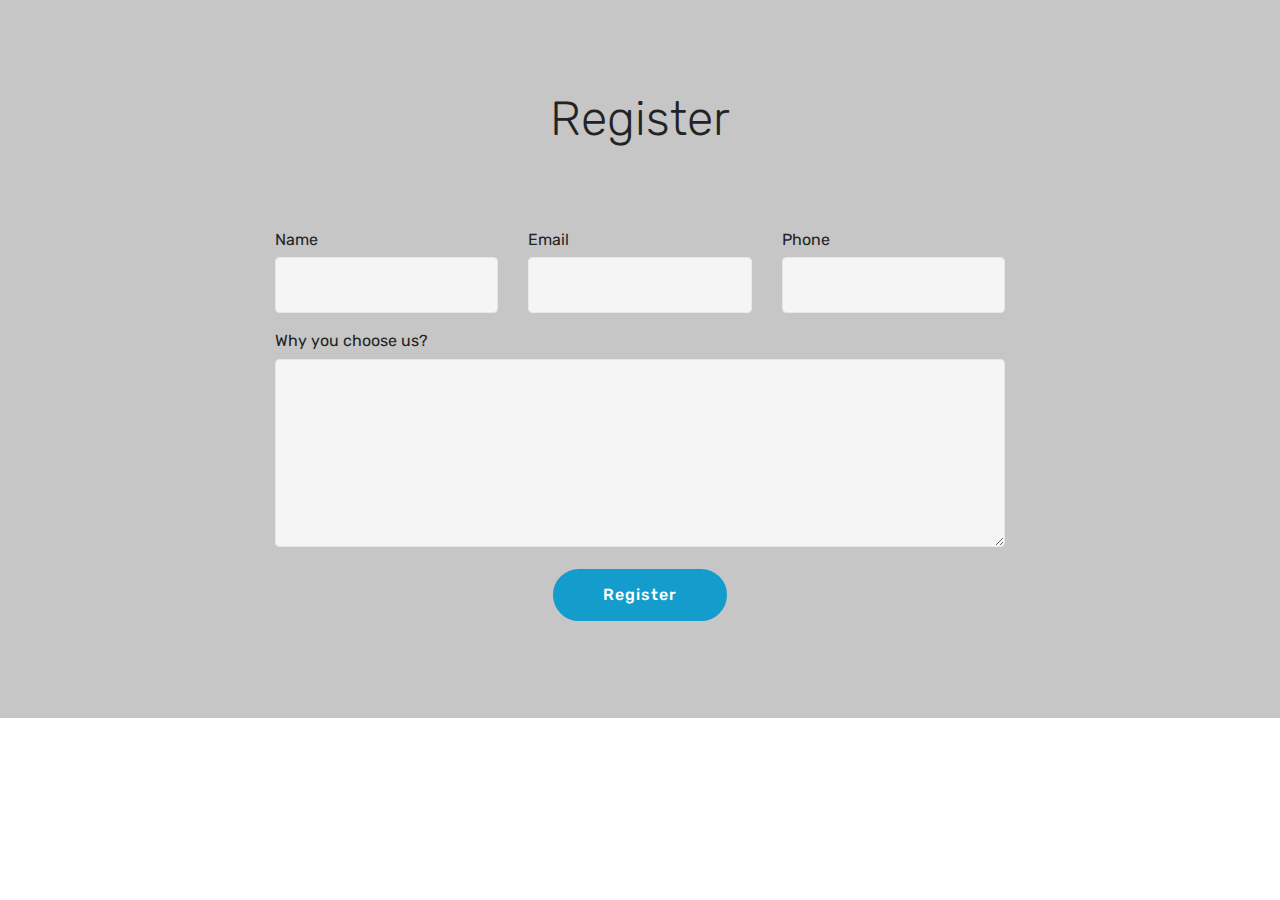
==== page1.html @ 343047e2 "create github pages" ====
<!DOCTYPE html>
<html  >
<head>
  <!-- Site made with Mobirise Website Builder v4.11.6, https://mobirise.com -->
  <meta charset="UTF-8">
  <meta http-equiv="X-UA-Compatible" content="IE=edge">
  <meta name="generator" content="Mobirise v4.11.6, mobirise.com">
  <meta name="viewport" content="width=device-width, initial-scale=1, minimum-scale=1">
  <link rel="shortcut icon" href="assets/images/logo4.png" type="image/x-icon">
  <meta name="description" content="Web Page Creator Description">
  
  <title>Register</title>
  <link rel="stylesheet" href="assets/bootstrap/css/bootstrap.min.css">
  <link rel="stylesheet" href="assets/bootstrap/css/bootstrap-grid.min.css">
  <link rel="stylesheet" href="assets/bootstrap/css/bootstrap-reboot.min.css">
  <link rel="stylesheet" href="assets/tether/tether.min.css">
  <link rel="stylesheet" href="assets/theme/css/style.css">
  <link rel="preload" as="style" href="assets/mobirise/css/mbr-additional.css"><link rel="stylesheet" href="assets/mobirise/css/mbr-additional.css" type="text/css">
  
  
  
</head>
<body>
  <section class="mbr-section form1 cid-rNgpnv6PbO" data-bg-video="https://www.youtube.com/watch?v=Xjs6fnpPWy4" id="form1-8">

    

    <div class="mbr-overlay" style="opacity: 0.9; background-color: rgb(193, 193, 193);">
    </div>
    <div class="container">
        <div class="row justify-content-center">
            <div class="title col-12 col-lg-8">
                <h2 class="mbr-section-title align-center pb-3 mbr-fonts-style display-2">
                    Register</h2>
                <h3 class="mbr-section-subtitle align-center mbr-light pb-3 mbr-fonts-style display-5"></h3>
            </div>
        </div>
    </div>
    <div class="container">
        <div class="row justify-content-center">
            <div class="media-container-column col-lg-8" data-form-type="formoid">
                <!---Formbuilder Form--->
                <form action="https://mobirise.com/" method="POST" class="mbr-form form-with-styler" data-form-title="Mobirise Form"><input type="hidden" name="email" data-form-email="true" value="hB1BNLmMhcJP7CesTWMwfngVbLCgY3oMG1Y60a5XroYvdh6nTPcYZSPxCMXsmNj1gvulukZBfSfb/xo+A41nuF34p+X/sZOYpYKjb6pI/sp1vhNa/QnPUe2onVfWJOkS">
                    <div class="row">
                        <div hidden="hidden" data-form-alert="" class="alert alert-success col-12">Thanks for filling out the form!</div>
                        <div hidden="hidden" data-form-alert-danger="" class="alert alert-danger col-12">
                        </div>
                    </div>
                    <div class="dragArea row">
                        <div class="col-md-4  form-group" data-for="name">
                            <label for="name-form1-8" class="form-control-label mbr-fonts-style display-7">Name</label>
                            <input type="text" name="name" data-form-field="Name" required="required" class="form-control display-7" id="name-form1-8">
                        </div>
                        <div class="col-md-4  form-group" data-for="email">
                            <label for="email-form1-8" class="form-control-label mbr-fonts-style display-7">Email</label>
                            <input type="email" name="email" data-form-field="Email" required="required" class="form-control display-7" id="email-form1-8">
                        </div>
                        <div data-for="phone" class="col-md-4  form-group">
                            <label for="phone-form1-8" class="form-control-label mbr-fonts-style display-7">Phone</label>
                            <input type="tel" name="phone" data-form-field="Phone" class="form-control display-7" id="phone-form1-8">
                        </div>
                        <div data-for="message" class="col-md-12 form-group">
                            <label for="message-form1-8" class="form-control-label mbr-fonts-style display-7">Why you choose us?</label>
                            <textarea name="message" data-form-field="Message" class="form-control display-7" id="message-form1-8"></textarea>
                        </div>
                        <div class="col-md-12 input-group-btn align-center"><button type="submit" class="btn btn-primary btn-form display-4">Register</button></div>
                    </div>
                </form><!---Formbuilder Form--->
            </div>
        </div>
    </div>
</section>


  <section class="engine"><a href="https://mobirise.info/l">free web templates</a></section><script src="assets/web/assets/jquery/jquery.min.js"></script>
  <script src="assets/popper/popper.min.js"></script>
  <script src="assets/bootstrap/js/bootstrap.min.js"></script>
  <script src="assets/tether/tether.min.js"></script>
  <script src="assets/smoothscroll/smooth-scroll.js"></script>
  <script src="assets/ytplayer/jquery.mb.ytplayer.min.js"></script>
  <script src="assets/vimeoplayer/jquery.mb.vimeo_player.js"></script>
  <script src="assets/theme/js/script.js"></script>
  <script src="assets/formoid/formoid.min.js"></script>
  
  
</body>
</html>
---- assets/theme/css/style.css ----
/*!
 * Mobirise v4 theme (https://mobirise.com/)
 * Copyright 2017 Mobirise
 */
section {
  background-color: #eeeeee; }

body {
  font-style: normal;
  line-height: 1.5; }

section,
.container,
.container-fluid {
  position: relative;
  word-wrap: break-word; }

a.mbr-iconfont:hover {
  text-decoration: none; }

.article .lead p,
.article .lead ul,
.article .lead ol,
.article .lead pre,
.article .lead blockquote {
  margin-bottom: 0; }

ul,
ol,
pre,
blockquote {
  margin-bottom: 2.3125rem; }

pre {
  background: #f4f4f4;
  padding: 10px 24px;
  white-space: pre-wrap; }

.inactive {
  -webkit-user-select: none;
  -moz-user-select: none;
  -ms-user-select: none;
  user-select: none;
  pointer-events: none;
  -webkit-user-drag: none;
  user-drag: none; }

.mbr-section__comments .row {
  justify-content: center;
  -webkit-justify-content: center; }

a {
  font-style: normal;
  font-weight: 400;
  cursor: pointer; }
  a, a:hover {
    text-decoration: none; }

figure {
  margin-bottom: 0; }

body {
  color: #232323; }

h1,
h2,
h3,
h4,
h5,
h6,
.h1,
.h2,
.h3,
.h4,
.h5,
.h6,
.display-1,
.display-2,
.display-3,
.display-4 {
  line-height: 1;
  word-break: break-word;
  word-wrap: break-word; }

.mbr-section-title {
  font-style: normal;
  line-height: 1.2; }

.mbr-section-subtitle {
  line-height: 1.3; }

.mbr-text {
  font-style: normal;
  line-height: 1.6; }

b,
strong {
  font-weight: bold; }

blockquote {
  padding: 10px 0 10px 20px;
  position: relative;
  border-left: 2px solid;
  border-color: #ff3366; }

input:-webkit-autofill, input:-webkit-autofill:hover, input:-webkit-autofill:focus, input:-webkit-autofill:active {
  transition-delay: 9999s;
  transition-property: background-color, color; }

textarea[type='hidden'] {
  display: none; }

body {
  position: relative; }

section {
  background-position: 50% 50%;
  background-repeat: no-repeat;
  background-size: cover; }
  section .mbr-background-video,
  section .mbr-background-video-preview {
    position: absolute;
    bottom: 0;
    left: 0;
    right: 0;
    top: 0; }

.hidden {
  visibility: hidden; }

.mbr-z-index20 {
  z-index: 20; }

/*! Base colors */
.mbr-white {
  color: #ffffff; }

.mbr-black {
  color: #000000; }

.mbr-bg-white {
  background-color: #ffffff; }

.mbr-bg-black {
  background-color: #000000; }

/*! Text-aligns */
.align-left {
  text-align: left; }

.align-center {
  text-align: center; }

.align-right {
  text-align: right; }

@media (max-width: 767px) {
  .align-left,
  .align-center,
  .align-right,
  .mbr-section-btn,
  .mbr-section-title {
    text-align: center; } }
/*! Font-weight  */
.mbr-light {
  font-weight: 300; }

.mbr-regular {
  font-weight: 400; }

.mbr-semibold {
  font-weight: 500; }

.mbr-bold {
  font-weight: 700; }

/*! Media  */
.media-size-item {
  -webkit-flex: 1 1 auto;
  -moz-flex: 1 1 auto;
  -ms-flex: 1 1 auto;
  -o-flex: 1 1 auto;
  flex: 1 1 auto; }

.media-content {
  -webkit-flex-basis: 100%;
  flex-basis: 100%; }

.media-container-row {
  display: -ms-flexbox;
  display: -webkit-flex;
  display: flex;
  -webkit-flex-direction: row;
  -ms-flex-direction: row;
  flex-direction: row;
  -webkit-flex-wrap: wrap;
  -ms-flex-wrap: wrap;
  flex-wrap: wrap;
  -webkit-justify-content: center;
  -ms-flex-pack: center;
  justify-content: center;
  -webkit-align-content: center;
  -ms-flex-line-pack: center;
  align-content: center;
  -webkit-align-items: start;
  -ms-flex-align: start;
  align-items: start; }
  .media-container-row .media-size-item {
    width: 400px; }

.media-container-column {
  display: -ms-flexbox;
  display: -webkit-flex;
  display: flex;
  -webkit-flex-direction: column;
  -ms-flex-direction: column;
  flex-direction: column;
  -webkit-flex-wrap: wrap;
  -ms-flex-wrap: wrap;
  flex-wrap: wrap;
  -webkit-justify-content: center;
  -ms-flex-pack: center;
  justify-content: center;
  -webkit-align-content: center;
  -ms-flex-line-pack: center;
  align-content: center;
  -webkit-align-items: stretch;
  -ms-flex-align: stretch;
  align-items: stretch; }
  .media-container-column > * {
    width: 100%; }

@media (min-width: 992px) {
  .media-container-row {
    -webkit-flex-wrap: nowrap;
    -ms-flex-wrap: nowrap;
    flex-wrap: nowrap; } }
figure {
  overflow: hidden; }

figure[mbr-media-size] {
  transition: width 0.1s; }

.mbr-figure img,
.mbr-figure iframe {
  display: block;
  width: 100%; }

.card {
  background-color: transparent;
  border: none; }

.card-box {
  width: 100%; }

.card-img {
  text-align: center;
  flex-shrink: 0;
  -webkit-flex-shrink: 0; }

.media {
  max-width: 100%;
  margin: 0 auto; }

.mbr-figure {
  -ms-flex-item-align: center;
  -ms-grid-row-align: center;
  -webkit-align-self: center;
  align-self: center; }

.media-container > div {
  max-width: 100%; }

.mbr-figure img,
.card-img img {
  width: 100%; }

@media (max-width: 991px) {
  .media-size-item {
    width: auto !important; }

  .media {
    width: auto; }

  .mbr-figure {
    width: 100% !important; } }
/*! Buttons */
.btn {
  font-weight: 500;
  border-width: 2px;
  font-style: normal;
  letter-spacing: 1px;
  margin: .4rem .8rem;
  white-space: normal;
  -webkit-transition: all .3s ease-in-out;
  -moz-transition: all .3s ease-in-out;
  transition: all .3s ease-in-out;
  display: inline-flex;
  align-items: center;
  justify-content: center;
  word-break: break-word;
  -webkit-align-items: center;
  -webkit-justify-content: center;
  display: -webkit-inline-flex; }

.btn-sm {
  font-weight: 500;
  letter-spacing: 1px;
  -webkit-transition: all .3s ease-in-out;
  -moz-transition: all .3s ease-in-out;
  transition: all .3s ease-in-out; }

.btn-md {
  font-weight: 500;
  letter-spacing: 1px;
  margin: .4rem .8rem !important;
  -webkit-transition: all .3s ease-in-out;
  -moz-transition: all .3s ease-in-out;
  transition: all .3s ease-in-out; }

.btn-lg {
  font-weight: 500;
  letter-spacing: 1px;
  margin: .4rem .8rem !important;
  -webkit-transition: all .3s ease-in-out;
  -moz-transition: all .3s ease-in-out;
  transition: all .3s ease-in-out; }

.mbr-section-btn {
  margin-left: -0.25rem;
  margin-right: -0.25rem;
  font-size: 0; }

nav .mbr-section-btn {
  margin-left: 0rem;
  margin-right: 0rem; }

.btn-form {
  border-radius: 0; }
  .btn-form:hover {
    cursor: pointer; }

/*! Btn icon margin */
.btn .mbr-iconfont,
.btn.btn-sm .mbr-iconfont {
  cursor: pointer;
  margin-right: 0.5rem; }

.btn.btn-md .mbr-iconfont,
.btn.btn-md .mbr-iconfont {
  margin-right: 0.8rem; }

.mbr-regular {
  font-weight: 400; }

.mbr-semibold {
  font-weight: 500; }

.mbr-bold {
  font-weight: 700; }

[type='submit'] {
  -webkit-appearance: none; }

/*! Full-screen */
.mbr-fullscreen .mbr-overlay {
  min-height: 100vh; }

.mbr-fullscreen {
  display: flex;
  display: -webkit-flex;
  display: -moz-flex;
  display: -ms-flex;
  display: -o-flex;
  align-items: center;
  -webkit-align-items: center;
  min-height: 100vh;
  padding-top: 3rem;
  padding-bottom: 3rem; }

/*! Map */
.map {
  height: 25rem;
  position: relative; }
  .map iframe {
    width: 100%;
    height: 100%; }

.mbr-overlay {
  background-color: #000;
  bottom: 0;
  left: 0;
  opacity: .5;
  position: absolute;
  right: 0;
  top: 0;
  z-index: 0;
  pointer-events: none; }

/* Form */
blockquote {
  font-style: italic;
  padding: 10px 0 10px 20px;
  font-size: 1.09rem;
  position: relative;
  border-width: 3px; }

.form-control {
  background-color: #f5f5f5;
  box-shadow: none;
  color: #565656;
  line-height: 1.43;
  min-height: 3.5em;
  padding: 1.07em .5em; }
  .form-control, .form-control:focus {
    border: 1px solid #e8e8e8; }
  .form-active .form-control:invalid {
    border-color: red; }

.form-control-label {
  position: relative;
  cursor: pointer;
  margin-bottom: .357em;
  padding: 0; }

.alert {
  color: #ffffff;
  border-radius: 0;
  border: 0;
  font-size: .875rem;
  line-height: 1.5;
  margin-bottom: 1.875rem;
  padding: 1.25rem;
  position: relative; }
  .alert.alert-form::after {
    background-color: inherit;
    bottom: -7px;
    content: "";
    display: block;
    height: 14px;
    left: 50%;
    margin-left: -7px;
    position: absolute;
    transform: rotate(45deg);
    width: 14px;
    -webkit-transform: rotate(45deg); }

.form-asterisk {
  font-family: initial;
  position: absolute;
  top: -2px;
  font-weight: normal; }

/*! Scroll to top arrow */
#scrollToTop a i:before {
  content: '';
  position: absolute;
  height: 40%;
  top: 25%;
  background: #fff;
  width: 2px;
  left: calc(50% - 1px); }
#scrollToTop a i:after {
  content: '';
  position: absolute;
  display: block;
  border-top: 2px solid #fff;
  border-right: 2px solid #fff;
  width: 40%;
  height: 40%;
  left: 30%;
  bottom: 30%;
  transform: rotate(135deg);
  -webkit-transform: rotate(135deg); }

.mbr-arrow-up {
  bottom: 25px;
  right: 90px;
  position: fixed;
  text-align: right;
  z-index: 5000;
  color: #ffffff;
  font-size: 32px;
  transform: rotate(180deg);
  -webkit-transform: rotate(180deg); }

.mbr-arrow-up a {
  background: rgba(0, 0, 0, 0.2);
  border-radius: 3px;
  color: #fff;
  display: inline-block;
  height: 60px;
  width: 60px;
  outline-style: none !important;
  position: relative;
  text-decoration: none;
  transition: all 0.3s ease-in-out;
  cursor: pointer;
  text-align: center; }
  .mbr-arrow-up a:hover {
    background-color: rgba(0, 0, 0, 0.4); }
  .mbr-arrow-up a i {
    line-height: 60px; }

.mbr-arrow-up-icon {
  display: block;
  color: #fff; }

.mbr-arrow-up-icon::before {
  content: '\203a';
  display: inline-block;
  font-family: serif;
  font-size: 32px;
  line-height: 1;
  font-style: normal;
  position: relative;
  top: 6px;
  left: -4px;
  -webkit-transform: rotate(-90deg);
  transform: rotate(-90deg); }

/*! Arrow Down */
.mbr-arrow {
  position: absolute;
  bottom: 45px;
  left: 50%;
  width: 60px;
  height: 60px;
  cursor: pointer;
  background-color: rgba(80, 80, 80, 0.5);
  border-radius: 50%;
  -webkit-transform: translateX(-50%);
  transform: translateX(-50%); }
  .mbr-arrow > a {
    display: inline-block;
    text-decoration: none;
    outline-style: none;
    -webkit-animation: arrowdown 1.7s ease-in-out infinite;
    animation: arrowdown 1.7s ease-in-out infinite; }
    .mbr-arrow > a > i {
      position: absolute;
      top: -2px;
      left: 15px;
      font-size: 2rem; }

@keyframes arrowdown {
  0% {
    transform: translateY(0px);
    -webkit-transform: translateY(0px); }
  50% {
    transform: translateY(-5px);
    -webkit-transform: translateY(-5px); }
  100% {
    transform: translateY(0px);
    -webkit-transform: translateY(0px); } }
@-webkit-keyframes arrowdown {
  0% {
    transform: translateY(0px);
    -webkit-transform: translateY(0px); }
  50% {
    transform: translateY(-5px);
    -webkit-transform: translateY(-5px); }
  100% {
    transform: translateY(0px);
    -webkit-transform: translateY(0px); } }
@media (max-width: 500px) {
  .mbr-arrow-up {
    left: 50%;
    right: auto;
    transform: translateX(-50%) rotate(180deg);
    -webkit-transform: translateX(-50%) rotate(180deg); } }
/*Gradients animation*/
@keyframes gradient-animation {
  from {
    background-position: 0% 100%;
    animation-timing-function: ease-in-out; }
  to {
    background-position: 100% 0%;
    animation-timing-function: ease-in-out; } }
@-webkit-keyframes gradient-animation {
  from {
    background-position: 0% 100%;
    animation-timing-function: ease-in-out; }
  to {
    background-position: 100% 0%;
    animation-timing-function: ease-in-out; } }
.bg-gradient {
  background-size: 200% 200%;
  animation: gradient-animation 5s infinite alternate;
  -webkit-animation: gradient-animation 5s infinite alternate; }

.menu .navbar-brand {
  display: -webkit-flex; }
  .menu .navbar-brand span {
    display: flex;
    display: -webkit-flex; }
  .menu .navbar-brand .navbar-caption-wrap {
    display: -webkit-flex; }
  .menu .navbar-brand .navbar-logo img {
    display: -webkit-flex; }
@media (min-width: 768px) and (max-width: 1023px) {
  .menu .navbar-toggleable-sm .navbar-nav {
    display: -webkit-box;
    display: -webkit-flex;
    display: -ms-flexbox; } }
@media (max-width: 1023px) {
  .menu .navbar-collapse {
    max-height: 93.5vh; }
    .menu .navbar-collapse.show {
      overflow: auto; } }
@media (min-width: 1024px) {
  .menu .navbar-nav.nav-dropdown {
    display: -webkit-flex; }
  .menu .navbar-toggleable-sm .navbar-collapse {
    display: -webkit-flex !important; }
  .menu .collapsed .navbar-collapse {
    max-height: 93.5vh; }
    .menu .collapsed .navbar-collapse.show {
      overflow: auto; } }
@media (max-width: 767px) {
  .menu .navbar-collapse {
    max-height: 80vh; } }

/* Others*/
.note-check a[data-value=Rubik] {
  font-style: normal; }

.mbr-arrow a {
  color: #ffffff; }

@media (max-width: 767px) {
  .mbr-arrow {
    display: none; } }
.navbar {
  display: -webkit-flex;
  -webkit-flex-wrap: wrap;
  -webkit-align-items: center;
  -webkit-justify-content: space-between; }

.navbar-collapse {
  -webkit-flex-basis: 100%;
  -webkit-flex-grow: 1;
  -webkit-align-items: center; }

.nav-dropdown .link {
  padding: 0.667em 1.667em !important;
  margin: 0 !important; }

.nav {
  display: -webkit-flex;
  -webkit-flex-wrap: wrap; }

.row {
  display: -webkit-flex;
  -webkit-flex-wrap: wrap; }

.justify-content-center {
  -webkit-justify-content: center; }

.form-inline {
  display: -webkit-flex;
  -webkit-flex-flow: row wrap;
  -webkit-align-items: center; }

.card-wrapper {
  -webkit-flex: 1; }

.carousel-control {
  z-index: 10;
  display: -webkit-flex;
  -webkit-align-items: center;
  -webkit-justify-content: center; }

.carousel-controls {
  display: -webkit-flex; }

.media {
  display: -webkit-flex; }

.form-group:focus {
  outline: none; }

.jq-selectbox__select {
  padding: 1.07em 0.5em;
  position: absolute;
  top: 0;
  left: 0;
  width: 100%; }

.jq-selectbox__dropdown {
  position: absolute;
  top: 100% !important;
  left: 0 !important;
  width: 100% !important; }

.jq-selectbox__trigger-arrow {
  transform: translateY(-50%); }

.jq-selectbox li {
  padding: 1.07em 0.5em; }

input[type='range'] {
  padding-left: 0 !important;
  padding-right: 0 !important; }

.modal-dialog,
.modal-content {
  height: 100%; }

.modal-dialog .carousel-inner {
  height: calc(100vh - 1.75rem); }
  @media (max-width: 575px) {
    .modal-dialog .carousel-inner {
      height: calc(100vh - 1rem); } }

.carousel-item {
  text-align: center; }

.carousel-item img {
  margin: auto; }

.navbar-toggler {
  -webkit-align-self: flex-start;
  -ms-flex-item-align: start;
  align-self: flex-start;
  padding: 0.25rem 0.75rem;
  font-size: 1.25rem;
  line-height: 1;
  background: transparent;
  border: 1px solid transparent;
  -webkit-border-radius: 0.25rem;
  border-radius: 0.25rem; }

.navbar-toggler:focus,
.navbar-toggler:hover {
  text-decoration: none; }

.navbar-toggler-icon {
  display: inline-block;
  width: 1.5em;
  height: 1.5em;
  vertical-align: middle;
  content: '';
  background: no-repeat center center;
  -webkit-background-size: 100% 100%;
  -o-background-size: 100% 100%;
  background-size: 100% 100%; }

.navbar-toggler-left {
  position: absolute;
  left: 1rem; }

.navbar-toggler-right {
  position: absolute;
  right: 1rem; }

@media (max-width: 575px) {
  .navbar-toggleable .navbar-nav .dropdown-menu {
    position: static;
    float: none; }

  .navbar-toggleable > .container {
    padding-right: 0;
    padding-left: 0; } }
@media (min-width: 576px) {
  .navbar-toggleable {
    -webkit-box-orient: horizontal;
    -webkit-box-direction: normal;
    -webkit-flex-direction: row;
    -ms-flex-direction: row;
    flex-direction: row;
    -webkit-flex-wrap: nowrap;
    -ms-flex-wrap: nowrap;
    flex-wrap: nowrap;
    -webkit-box-align: center;
    -webkit-align-items: center;
    -ms-flex-align: center;
    align-items: center; }

  .navbar-toggleable .navbar-nav {
    -webkit-box-orient: horizontal;
    -webkit-box-direction: normal;
    -webkit-flex-direction: row;
    -ms-flex-direction: row;
    flex-direction: row; }

  .navbar-toggleable .navbar-nav .nav-link {
    padding-right: 0.5rem;
    padding-left: 0.5rem; }

  .navbar-toggleable > .container {
    display: -webkit-box;
    display: -webkit-flex;
    display: -ms-flexbox;
    display: flex;
    -webkit-flex-wrap: nowrap;
    -ms-flex-wrap: nowrap;
    flex-wrap: nowrap;
    -webkit-box-align: center;
    -webkit-align-items: center;
    -ms-flex-align: center;
    align-items: center; }

  .navbar-toggleable .navbar-collapse {
    display: -webkit-box !important;
    display: -webkit-flex !important;
    display: -ms-flexbox !important;
    display: flex !important;
    width: 100%; }

  .navbar-toggleable .navbar-toggler {
    display: none; } }
@media (max-width: 767px) {
  .navbar-toggleable-sm .navbar-nav .dropdown-menu {
    position: static;
    float: none; }

  .navbar-toggleable-sm > .container {
    padding-right: 0;
    padding-left: 0; } }
@media (min-width: 768px) {
  .navbar-toggleable-sm {
    -webkit-box-orient: horizontal;
    -webkit-box-direction: normal;
    -webkit-flex-direction: row;
    -ms-flex-direction: row;
    flex-direction: row;
    -webkit-flex-wrap: nowrap;
    -ms-flex-wrap: nowrap;
    flex-wrap: nowrap;
    -webkit-box-align: center;
    -webkit-align-items: center;
    -ms-flex-align: center;
    align-items: center; }

  .navbar-toggleable-sm .navbar-nav {
    -webkit-box-orient: horizontal;
    -webkit-box-direction: normal;
    -webkit-flex-direction: row;
    -ms-flex-direction: row;
    flex-direction: row; }

  .navbar-toggleable-sm .navbar-nav .nav-link {
    padding-right: 0.5rem;
    padding-left: 0.5rem; }

  .navbar-toggleable-sm > .container {
    display: -webkit-box;
    display: -webkit-flex;
    display: -ms-flexbox;
    display: flex;
    -webkit-flex-wrap: nowrap;
    -ms-flex-wrap: nowrap;
    flex-wrap: nowrap;
    -webkit-box-align: center;
    -webkit-align-items: center;
    -ms-flex-align: center;
    align-items: center; }

  .navbar-toggleable-sm .navbar-collapse {
    display: none;
    width: 100%; }

  .navbar-toggleable-sm .navbar-toggler {
    display: none; } }
@media (max-width: 1023px) {
  .navbar-toggleable-md .navbar-nav .dropdown-menu {
    position: static;
    float: none; }

  .navbar-toggleable-md > .container {
    padding-right: 0;
    padding-left: 0; } }
@media (min-width: 1024px) {
  .navbar-toggleable-md {
    -webkit-box-orient: horizontal;
    -webkit-box-direction: normal;
    -webkit-flex-direction: row;
    -ms-flex-direction: row;
    flex-direction: row;
    -webkit-flex-wrap: nowrap;
    -ms-flex-wrap: nowrap;
    flex-wrap: nowrap;
    -webkit-box-align: center;
    -webkit-align-items: center;
    -ms-flex-align: center;
    align-items: center; }

  .navbar-toggleable-md .navbar-nav {
    -webkit-box-orient: horizontal;
    -webkit-box-direction: normal;
    -webkit-flex-direction: row;
    -ms-flex-direction: row;
    flex-direction: row; }

  .navbar-toggleable-md .navbar-nav .nav-link {
    padding-right: 0.5rem;
    padding-left: 0.5rem; }

  .navbar-toggleable-md > .container {
    display: -webkit-box;
    display: -webkit-flex;
    display: -ms-flexbox;
    display: flex;
    -webkit-flex-wrap: nowrap;
    -ms-flex-wrap: nowrap;
    flex-wrap: nowrap;
    -webkit-box-align: center;
    -webkit-align-items: center;
    -ms-flex-align: center;
    align-items: center; }

  .navbar-toggleable-md .navbar-collapse {
    display: -webkit-box !important;
    display: -webkit-flex !important;
    display: -ms-flexbox !important;
    display: flex !important;
    width: 100%; }

  .navbar-toggleable-md .navbar-toggler {
    display: none; } }
@media (max-width: 1199px) {
  .navbar-toggleable-lg .navbar-nav .dropdown-menu {
    position: static;
    float: none; }

  .navbar-toggleable-lg > .container {
    padding-right: 0;
    padding-left: 0; } }
@media (min-width: 1200px) {
  .navbar-toggleable-lg {
    -webkit-box-orient: horizontal;
    -webkit-box-direction: normal;
    -webkit-flex-direction: row;
    -ms-flex-direction: row;
    flex-direction: row;
    -webkit-flex-wrap: nowrap;
    -ms-flex-wrap: nowrap;
    flex-wrap: nowrap;
    -webkit-box-align: center;
    -webkit-align-items: center;
    -ms-flex-align: center;
    align-items: center; }

  .navbar-toggleable-lg .navbar-nav {
    -webkit-box-orient: horizontal;
    -webkit-box-direction: normal;
    -webkit-flex-direction: row;
    -ms-flex-direction: row;
    flex-direction: row; }

  .navbar-toggleable-lg .navbar-nav .nav-link {
    padding-right: 0.5rem;
    padding-left: 0.5rem; }

  .navbar-toggleable-lg > .container {
    display: -webkit-box;
    display: -webkit-flex;
    display: -ms-flexbox;
    display: flex;
    -webkit-flex-wrap: nowrap;
    -ms-flex-wrap: nowrap;
    flex-wrap: nowrap;
    -webkit-box-align: center;
    -webkit-align-items: center;
    -ms-flex-align: center;
    align-items: center; }

  .navbar-toggleable-lg .navbar-collapse {
    display: -webkit-box !important;
    display: -webkit-flex !important;
    display: -ms-flexbox !important;
    display: flex !important;
    width: 100%; }

  .navbar-toggleable-lg .navbar-toggler {
    display: none; } }
.navbar-toggleable-xl {
  -webkit-box-orient: horizontal;
  -webkit-box-direction: normal;
  -webkit-flex-direction: row;
  -ms-flex-direction: row;
  flex-direction: row;
  -webkit-flex-wrap: nowrap;
  -ms-flex-wrap: nowrap;
  flex-wrap: nowrap;
  -webkit-box-align: center;
  -webkit-align-items: center;
  -ms-flex-align: center;
  align-items: center; }

.navbar-toggleable-xl .navbar-nav .dropdown-menu {
  position: static;
  float: none; }

.navbar-toggleable-xl > .container {
  padding-right: 0;
  padding-left: 0; }

.navbar-toggleable-xl .navbar-nav {
  -webkit-box-orient: horizontal;
  -webkit-box-direction: normal;
  -webkit-flex-direction: row;
  -ms-flex-direction: row;
  flex-direction: row; }

.navbar-toggleable-xl .navbar-nav .nav-link {
  padding-right: 0.5rem;
  padding-left: 0.5rem; }

.navbar-toggleable-xl > .container {
  display: -webkit-box;
  display: -webkit-flex;
  display: -ms-flexbox;
  display: flex;
  -webkit-flex-wrap: nowrap;
  -ms-flex-wrap: nowrap;
  flex-wrap: nowrap;
  -webkit-box-align: center;
  -webkit-align-items: center;
  -ms-flex-align: center;
  align-items: center; }

.navbar-toggleable-xl .navbar-collapse {
  display: -webkit-box !important;
  display: -webkit-flex !important;
  display: -ms-flexbox !important;
  display: flex !important;
  width: 100%; }

.navbar-toggleable-xl .navbar-toggler {
  display: none; }

.card-img {
  width: auto; }

.menu .navbar.collapsed:not(.beta-menu) {
  flex-direction: column;
  -webkit-flex-direction: column; }

.carousel-item.active,
.carousel-item-next,
.carousel-item-prev {
  display: -webkit-box;
  display: -webkit-flex;
  display: -ms-flexbox;
  display: flex; }

.note-air-layout .dropup .dropdown-menu,
.note-air-layout .navbar-fixed-bottom .dropdown .dropdown-menu {
  bottom: initial !important; }

html,
body {
  height: auto;
  min-height: 100vh; }

.dropup .dropdown-toggle::after {
  display: none; }

/*# sourceMappingURL=style.css.map */
.engine {
	position: absolute;
	text-indent: -2400px;
	text-align: center;
	padding: 0;
	top: 0;
	left: -2400px;
}
---- assets/mobirise/css/mbr-additional.css ----
@import url(https://fonts.googleapis.com/css?family=Rubik:300,300i,400,400i,500,500i,700,700i,900,900i&display=swap);





body {
  font-family: Rubik;
}
.display-1 {
  font-family: 'Rubik', sans-serif;
  font-size: 4.25rem;
  font-display: swap;
}
.display-1 > .mbr-iconfont {
  font-size: 6.8rem;
}
.display-2 {
  font-family: 'Rubik', sans-serif;
  font-size: 3rem;
  font-display: swap;
}
.display-2 > .mbr-iconfont {
  font-size: 4.8rem;
}
.display-4 {
  font-family: 'Rubik', sans-serif;
  font-size: 1rem;
  font-display: swap;
}
.display-4 > .mbr-iconfont {
  font-size: 1.6rem;
}
.display-5 {
  font-family: 'Rubik', sans-serif;
  font-size: 1.5rem;
  font-display: swap;
}
.display-5 > .mbr-iconfont {
  font-size: 2.4rem;
}
.display-7 {
  font-family: 'Rubik', sans-serif;
  font-size: 1rem;
  font-display: swap;
}
.display-7 > .mbr-iconfont {
  font-size: 1.6rem;
}
/* ---- Fluid typography for mobile devices ---- */
/* 1.4 - font scale ratio ( bootstrap == 1.42857 ) */
/* 100vw - current viewport width */
/* (48 - 20)  48 == 48rem == 768px, 20 == 20rem == 320px(minimal supported viewport) */
/* 0.65 - min scale variable, may vary */
@media (max-width: 768px) {
  .display-1 {
    font-size: 3.4rem;
    font-size: calc( 2.1374999999999997rem + (4.25 - 2.1374999999999997) * ((100vw - 20rem) / (48 - 20)));
    line-height: calc( 1.4 * (2.1374999999999997rem + (4.25 - 2.1374999999999997) * ((100vw - 20rem) / (48 - 20))));
  }
  .display-2 {
    font-size: 2.4rem;
    font-size: calc( 1.7rem + (3 - 1.7) * ((100vw - 20rem) / (48 - 20)));
    line-height: calc( 1.4 * (1.7rem + (3 - 1.7) * ((100vw - 20rem) / (48 - 20))));
  }
  .display-4 {
    font-size: 0.8rem;
    font-size: calc( 1rem + (1 - 1) * ((100vw - 20rem) / (48 - 20)));
    line-height: calc( 1.4 * (1rem + (1 - 1) * ((100vw - 20rem) / (48 - 20))));
  }
  .display-5 {
    font-size: 1.2rem;
    font-size: calc( 1.175rem + (1.5 - 1.175) * ((100vw - 20rem) / (48 - 20)));
    line-height: calc( 1.4 * (1.175rem + (1.5 - 1.175) * ((100vw - 20rem) / (48 - 20))));
  }
}
/* Buttons */
.btn {
  padding: 1rem 3rem;
  border-radius: 3px;
}
.btn-sm {
  padding: 0.6rem 1.5rem;
  border-radius: 3px;
}
.btn-md {
  padding: 1rem 3rem;
  border-radius: 3px;
}
.btn-lg {
  padding: 1.2rem 3.2rem;
  border-radius: 3px;
}
.bg-primary {
  background-color: #149dcc !important;
}
.bg-success {
  background-color: #f7ed4a !important;
}
.bg-info {
  background-color: #82786e !important;
}
.bg-warning {
  background-color: #879a9f !important;
}
.bg-danger {
  background-color: #b1a374 !important;
}
.btn-primary,
.btn-primary:active {
  background-color: #149dcc !important;
  border-color: #149dcc !important;
  color: #ffffff !important;
}
.btn-primary:hover,
.btn-primary:focus,
.btn-primary.focus,
.btn-primary.active {
  color: #ffffff !important;
  background-color: #0d6786 !important;
  border-color: #0d6786 !important;
}
.btn-primary.disabled,
.btn-primary:disabled {
  color: #ffffff !important;
  background-color: #0d6786 !important;
  border-color: #0d6786 !important;
}
.btn-secondary,
.btn-secondary:active {
  background-color: #ff3366 !important;
  border-color: #ff3366 !important;
  color: #ffffff !important;
}
.btn-secondary:hover,
.btn-secondary:focus,
.btn-secondary.focus,
.btn-secondary.active {
  color: #ffffff !important;
  background-color: #e50039 !important;
  border-color: #e50039 !important;
}
.btn-secondary.disabled,
.btn-secondary:disabled {
  color: #ffffff !important;
  background-color: #e50039 !important;
  border-color: #e50039 !important;
}
.btn-info,
.btn-info:active {
  background-color: #82786e !important;
  border-color: #82786e !important;
  color: #ffffff !important;
}
.btn-info:hover,
.btn-info:focus,
.btn-info.focus,
.btn-info.active {
  color: #ffffff !important;
  background-color: #59524b !important;
  border-color: #59524b !important;
}
.btn-info.disabled,
.btn-info:disabled {
  color: #ffffff !important;
  background-color: #59524b !important;
  border-color: #59524b !important;
}
.btn-success,
.btn-success:active {
  background-color: #f7ed4a !important;
  border-color: #f7ed4a !important;
  color: #3f3c03 !important;
}
.btn-success:hover,
.btn-success:focus,
.btn-success.focus,
.btn-success.active {
  color: #3f3c03 !important;
  background-color: #eadd0a !important;
  border-color: #eadd0a !important;
}
.btn-success.disabled,
.btn-success:disabled {
  color: #3f3c03 !important;
  background-color: #eadd0a !important;
  border-color: #eadd0a !important;
}
.btn-warning,
.btn-warning:active {
  background-color: #879a9f !important;
  border-color: #879a9f !important;
  color: #ffffff !important;
}
.btn-warning:hover,
.btn-warning:focus,
.btn-warning.focus,
.btn-warning.active {
  color: #ffffff !important;
  background-color: #617479 !important;
  border-color: #617479 !important;
}
.btn-warning.disabled,
.btn-warning:disabled {
  color: #ffffff !important;
  background-color: #617479 !important;
  border-color: #617479 !important;
}
.btn-danger,
.btn-danger:active {
  background-color: #b1a374 !important;
  border-color: #b1a374 !important;
  color: #ffffff !important;
}
.btn-danger:hover,
.btn-danger:focus,
.btn-danger.focus,
.btn-danger.active {
  color: #ffffff !important;
  background-color: #8b7d4e !important;
  border-color: #8b7d4e !important;
}
.btn-danger.disabled,
.btn-danger:disabled {
  color: #ffffff !important;
  background-color: #8b7d4e !important;
  border-color: #8b7d4e !important;
}
.btn-white {
  color: #333333 !important;
}
.btn-white,
.btn-white:active {
  background-color: #ffffff !important;
  border-color: #ffffff !important;
  color: #808080 !important;
}
.btn-white:hover,
.btn-white:focus,
.btn-white.focus,
.btn-white.active {
  color: #808080 !important;
  background-color: #d9d9d9 !important;
  border-color: #d9d9d9 !important;
}
.btn-white.disabled,
.btn-white:disabled {
  color: #808080 !important;
  background-color: #d9d9d9 !important;
  border-color: #d9d9d9 !important;
}
.btn-black,
.btn-black:active {
  background-color: #333333 !important;
  border-color: #333333 !important;
  color: #ffffff !important;
}
.btn-black:hover,
.btn-black:focus,
.btn-black.focus,
.btn-black.active {
  color: #ffffff !important;
  background-color: #0d0d0d !important;
  border-color: #0d0d0d !important;
}
.btn-black.disabled,
.btn-black:disabled {
  color: #ffffff !important;
  background-color: #0d0d0d !important;
  border-color: #0d0d0d !important;
}
.btn-primary-outline,
.btn-primary-outline:active {
  background: none;
  border-color: #0b566f;
  color: #0b566f;
}
.btn-primary-outline:hover,
.btn-primary-outline:focus,
.btn-primary-outline.focus,
.btn-primary-outline.active {
  color: #ffffff;
  background-color: #149dcc;
  border-color: #149dcc;
}
.btn-primary-outline.disabled,
.btn-primary-outline:disabled {
  color: #ffffff !important;
  background-color: #149dcc !important;
  border-color: #149dcc !important;
}
.btn-secondary-outline,
.btn-secondary-outline:active {
  background: none;
  border-color: #cc0033;
  color: #cc0033;
}
.btn-secondary-outline:hover,
.btn-secondary-outline:focus,
.btn-secondary-outline.focus,
.btn-secondary-outline.active {
  color: #ffffff;
  background-color: #ff3366;
  border-color: #ff3366;
}
.btn-secondary-outline.disabled,
.btn-secondary-outline:disabled {
  color: #ffffff !important;
  background-color: #ff3366 !important;
  border-color: #ff3366 !important;
}
.btn-info-outline,
.btn-info-outline:active {
  background: none;
  border-color: #4b453f;
  color: #4b453f;
}
.btn-info-outline:hover,
.btn-info-outline:focus,
.btn-info-outline.focus,
.btn-info-outline.active {
  color: #ffffff;
  background-color: #82786e;
  border-color: #82786e;
}
.btn-info-outline.disabled,
.btn-info-outline:disabled {
  color: #ffffff !important;
  background-color: #82786e !important;
  border-color: #82786e !important;
}
.btn-success-outline,
.btn-success-outline:active {
  background: none;
  border-color: #d2c609;
  color: #d2c609;
}
.btn-success-outline:hover,
.btn-success-outline:focus,
.btn-success-outline.focus,
.btn-success-outline.active {
  color: #3f3c03;
  background-color: #f7ed4a;
  border-color: #f7ed4a;
}
.btn-success-outline.disabled,
.btn-success-outline:disabled {
  color: #3f3c03 !important;
  background-color: #f7ed4a !important;
  border-color: #f7ed4a !important;
}
.btn-warning-outline,
.btn-warning-outline:active {
  background: none;
  border-color: #55666b;
  color: #55666b;
}
.btn-warning-outline:hover,
.btn-warning-outline:focus,
.btn-warning-outline.focus,
.btn-warning-outline.active {
  color: #ffffff;
  background-color: #879a9f;
  border-color: #879a9f;
}
.btn-warning-outline.disabled,
.btn-warning-outline:disabled {
  color: #ffffff !important;
  background-color: #879a9f !important;
  border-color: #879a9f !important;
}
.btn-danger-outline,
.btn-danger-outline:active {
  background: none;
  border-color: #7a6e45;
  color: #7a6e45;
}
.btn-danger-outline:hover,
.btn-danger-outline:focus,
.btn-danger-outline.focus,
.btn-danger-outline.active {
  color: #ffffff;
  background-color: #b1a374;
  border-color: #b1a374;
}
.btn-danger-outline.disabled,
.btn-danger-outline:disabled {
  color: #ffffff !important;
  background-color: #b1a374 !important;
  border-color: #b1a374 !important;
}
.btn-black-outline,
.btn-black-outline:active {
  background: none;
  border-color: #000000;
  color: #000000;
}
.btn-black-outline:hover,
.btn-black-outline:focus,
.btn-black-outline.focus,
.btn-black-outline.active {
  color: #ffffff;
  background-color: #333333;
  border-color: #333333;
}
.btn-black-outline.disabled,
.btn-black-outline:disabled {
  color: #ffffff !important;
  background-color: #333333 !important;
  border-color: #333333 !important;
}
.btn-white-outline,
.btn-white-outline:active,
.btn-white-outline.active {
  background: none;
  border-color: #ffffff;
  color: #ffffff;
}
.btn-white-outline:hover,
.btn-white-outline:focus,
.btn-white-outline.focus {
  color: #333333;
  background-color: #ffffff;
  border-color: #ffffff;
}
.text-primary {
  color: #149dcc !important;
}
.text-secondary {
  color: #ff3366 !important;
}
.text-success {
  color: #f7ed4a !important;
}
.text-info {
  color: #82786e !important;
}
.text-warning {
  color: #879a9f !important;
}
.text-danger {
  color: #b1a374 !important;
}
.text-white {
  color: #ffffff !important;
}
.text-black {
  color: #000000 !important;
}
a.text-primary:hover,
a.text-primary:focus {
  color: #0b566f !important;
}
a.text-secondary:hover,
a.text-secondary:focus {
  color: #cc0033 !important;
}
a.text-success:hover,
a.text-success:focus {
  color: #d2c609 !important;
}
a.text-info:hover,
a.text-info:focus {
  color: #4b453f !important;
}
a.text-warning:hover,
a.text-warning:focus {
  color: #55666b !important;
}
a.text-danger:hover,
a.text-danger:focus {
  color: #7a6e45 !important;
}
a.text-white:hover,
a.text-white:focus {
  color: #b3b3b3 !important;
}
a.text-black:hover,
a.text-black:focus {
  color: #4d4d4d !important;
}
.alert-success {
  background-color: #70c770;
}
.alert-info {
  background-color: #82786e;
}
.alert-warning {
  background-color: #879a9f;
}
.alert-danger {
  background-color: #b1a374;
}
.mbr-section-btn a.btn:not(.btn-form) {
  border-radius: 100px;
}
.mbr-section-btn a.btn:not(.btn-form):hover,
.mbr-section-btn a.btn:not(.btn-form):focus {
  box-shadow: none !important;
}
.mbr-section-btn a.btn:not(.btn-form):hover,
.mbr-section-btn a.btn:not(.btn-form):focus {
  box-shadow: 0 10px 40px 0 rgba(0, 0, 0, 0.2) !important;
  -webkit-box-shadow: 0 10px 40px 0 rgba(0, 0, 0, 0.2) !important;
}
.mbr-gallery-filter li a {
  border-radius: 100px !important;
}
.mbr-gallery-filter li.active .btn {
  background-color: #149dcc;
  border-color: #149dcc;
  color: #ffffff;
}
.mbr-gallery-filter li.active .btn:focus {
  box-shadow: none;
}
.nav-tabs .nav-link {
  border-radius: 100px !important;
}
a,
a:hover {
  color: #149dcc;
}
.mbr-plan-header.bg-primary .mbr-plan-subtitle,
.mbr-plan-header.bg-primary .mbr-plan-price-desc {
  color: #b4e6f8;
}
.mbr-plan-header.bg-success .mbr-plan-subtitle,
.mbr-plan-header.bg-success .mbr-plan-price-desc {
  color: #ffffff;
}
.mbr-plan-header.bg-info .mbr-plan-subtitle,
.mbr-plan-header.bg-info .mbr-plan-price-desc {
  color: #beb8b2;
}
.mbr-plan-header.bg-warning .mbr-plan-subtitle,
.mbr-plan-header.bg-warning .mbr-plan-price-desc {
  color: #ced6d8;
}
.mbr-plan-header.bg-danger .mbr-plan-subtitle,
.mbr-plan-header.bg-danger .mbr-plan-price-desc {
  color: #dfd9c6;
}
/* Scroll to top button*/
.scrollToTop_wraper {
  display: none;
}
.form-control {
  font-family: 'Rubik', sans-serif;
  font-size: 1rem;
  font-display: swap;
}
.form-control > .mbr-iconfont {
  font-size: 1.6rem;
}
blockquote {
  border-color: #149dcc;
}
/* Forms */
.mbr-form .btn {
  margin: .4rem 0;
}
.mbr-form .input-group-btn a.btn {
  border-radius: 100px !important;
}
.mbr-form .input-group-btn a.btn:hover {
  box-shadow: 0 10px 40px 0 rgba(0, 0, 0, 0.2);
}
.mbr-form .input-group-btn button[type="submit"] {
  border-radius: 100px !important;
  padding: 1rem 3rem;
}
.mbr-form .input-group-btn button[type="submit"]:hover {
  box-shadow: 0 10px 40px 0 rgba(0, 0, 0, 0.2);
}
.form2 .form-control {
  border-top-left-radius: 100px;
  border-bottom-left-radius: 100px;
}
.form2 .input-group-btn a.btn {
  border-top-left-radius: 0 !important;
  border-bottom-left-radius: 0 !important;
}
.form2 .input-group-btn button[type="submit"] {
  border-top-left-radius: 0 !important;
  border-bottom-left-radius: 0 !important;
}
.form3 input[type="email"] {
  border-radius: 100px !important;
}
@media (max-width: 349px) {
  .form2 input[type="email"] {
    border-radius: 100px !important;
  }
  .form2 .input-group-btn a.btn {
    border-radius: 100px !important;
  }
  .form2 .input-group-btn button[type="submit"] {
    border-radius: 100px !important;
  }
}
@media (max-width: 767px) {
  .btn {
    font-size: .75rem !important;
  }
  .btn .mbr-iconfont {
    font-size: 1rem !important;
  }
}
/* Footer */
.mbr-footer-content li::before,
.mbr-footer .mbr-contacts li::before {
  background: #149dcc;
}
.mbr-footer-content li a:hover,
.mbr-footer .mbr-contacts li a:hover {
  color: #149dcc;
}
.footer3 input[type="email"],
.footer4 input[type="email"] {
  border-radius: 100px !important;
}
.footer3 .input-group-btn a.btn,
.footer4 .input-group-btn a.btn {
  border-radius: 100px !important;
}
.footer3 .input-group-btn button[type="submit"],
.footer4 .input-group-btn button[type="submit"] {
  border-radius: 100px !important;
}
/* Headers*/
.header13 .form-inline input[type="email"],
.header14 .form-inline input[type="email"] {
  border-radius: 100px;
}
.header13 .form-inline input[type="text"],
.header14 .form-inline input[type="text"] {
  border-radius: 100px;
}
.header13 .form-inline input[type="tel"],
.header14 .form-inline input[type="tel"] {
  border-radius: 100px;
}
.header13 .form-inline a.btn,
.header14 .form-inline a.btn {
  border-radius: 100px;
}
.header13 .form-inline button,
.header14 .form-inline button {
  border-radius: 100px !important;
}
@media screen and (-ms-high-contrast: active), (-ms-high-contrast: none) {
  .card-wrapper {
    flex: auto !important;
  }
}
.jq-selectbox li:hover,
.jq-selectbox li.selected {
  background-color: #149dcc;
  color: #ffffff;
}
.jq-selectbox .jq-selectbox__trigger-arrow,
.jq-number__spin.minus:after,
.jq-number__spin.plus:after {
  transition: 0.4s;
  border-top-color: currentColor;
  border-bottom-color: currentColor;
}
.jq-selectbox:hover .jq-selectbox__trigger-arrow,
.jq-number__spin.minus:hover:after,
.jq-number__spin.plus:hover:after {
  border-top-color: #149dcc;
  border-bottom-color: #149dcc;
}
.xdsoft_datetimepicker .xdsoft_calendar td.xdsoft_default,
.xdsoft_datetimepicker .xdsoft_calendar td.xdsoft_current,
.xdsoft_datetimepicker .xdsoft_timepicker .xdsoft_time_box > div > div.xdsoft_current {
  color: #ffffff !important;
  background-color: #149dcc !important;
  box-shadow: none !important;
}
.xdsoft_datetimepicker .xdsoft_calendar td:hover,
.xdsoft_datetimepicker .xdsoft_timepicker .xdsoft_time_box > div > div:hover {
  color: #ffffff !important;
  background: #ff3366 !important;
  box-shadow: none !important;
}
.lazy-bg {
  background-image: none !important;
}
.lazy-placeholder:not(section),
.lazy-none {
  display: block;
  position: relative;
  padding-bottom: 56.25%;
}
iframe.lazy-placeholder,
.lazy-placeholder:after {
  content: '';
  position: absolute;
  width: 100px;
  height: 100px;
  background: transparent no-repeat center;
  background-size: contain;
  top: 50%;
  left: 50%;
  transform: translateX(-50%) translateY(-50%);
  background-image: url("data:image/svg+xml;charset=UTF-8,%3csvg width='32' height='32' viewBox='0 0 64 64' xmlns='http://www.w3.org/2000/svg' stroke='%23149dcc' %3e%3cg fill='none' fill-rule='evenodd'%3e%3cg transform='translate(16 16)' stroke-width='2'%3e%3ccircle stroke-opacity='.5' cx='16' cy='16' r='16'/%3e%3cpath d='M32 16c0-9.94-8.06-16-16-16'%3e%3canimateTransform attributeName='transform' type='rotate' from='0 16 16' to='360 16 16' dur='1s' repeatCount='indefinite'/%3e%3c/path%3e%3c/g%3e%3c/g%3e%3c/svg%3e");
}
section.lazy-placeholder:after {
  opacity: 0.3;
}
.cid-rNgn9AuVwY .icons-media-container {
  display: flex;
  -webkit-justify-content: center;
  justify-content: center;
  -webkit-flex-direction: row;
  flex-direction: row;
  -webkit-flex-wrap: wrap;
  flex-wrap: wrap;
  padding-top: 4rem;
}
.cid-rNgn9AuVwY .icons-media-container .mbr-iconfont {
  font-size: 96px;
  color: #ffffff;
}
.cid-rNgn9AuVwY .icons-media-container .icon-block {
  padding-bottom: 1rem;
}
.cid-rNgn9AuVwY .mbr-text {
  color: #ffffff;
}
.cid-rNgn9AuVwY .card {
  padding-bottom: 1.5rem;
}
.cid-rNgpnv6PbO {
  padding-top: 90px;
  padding-bottom: 90px;
}
.cid-rNgpnv6PbO .title {
  margin-bottom: 2rem;
}
.cid-rNgpnv6PbO .mbr-section-subtitle {
  color: #767676;
}
.cid-rNgpnv6PbO a:not([href]):not([tabindex]) {
  color: #fff;
  border-radius: 3px;
}
.cid-rNgpnv6PbO a.btn-white:not([href]):not([tabindex]) {
  color: #333;
}
.cid-rNgpnv6PbO textarea.form-control {
  min-height: 188px;
}
---- assets/mobirise/css/mbr-additional.css ----
@import url(https://fonts.googleapis.com/css?family=Rubik:300,300i,400,400i,500,500i,700,700i,900,900i&display=swap);





body {
  font-family: Rubik;
}
.display-1 {
  font-family: 'Rubik', sans-serif;
  font-size: 4.25rem;
  font-display: swap;
}
.display-1 > .mbr-iconfont {
  font-size: 6.8rem;
}
.display-2 {
  font-family: 'Rubik', sans-serif;
  font-size: 3rem;
  font-display: swap;
}
.display-2 > .mbr-iconfont {
  font-size: 4.8rem;
}
.display-4 {
  font-family: 'Rubik', sans-serif;
  font-size: 1rem;
  font-display: swap;
}
.display-4 > .mbr-iconfont {
  font-size: 1.6rem;
}
.display-5 {
  font-family: 'Rubik', sans-serif;
  font-size: 1.5rem;
  font-display: swap;
}
.display-5 > .mbr-iconfont {
  font-size: 2.4rem;
}
.display-7 {
  font-family: 'Rubik', sans-serif;
  font-size: 1rem;
  font-display: swap;
}
.display-7 > .mbr-iconfont {
  font-size: 1.6rem;
}
/* ---- Fluid typography for mobile devices ---- */
/* 1.4 - font scale ratio ( bootstrap == 1.42857 ) */
/* 100vw - current viewport width */
/* (48 - 20)  48 == 48rem == 768px, 20 == 20rem == 320px(minimal supported viewport) */
/* 0.65 - min scale variable, may vary */
@media (max-width: 768px) {
  .display-1 {
    font-size: 3.4rem;
    font-size: calc( 2.1374999999999997rem + (4.25 - 2.1374999999999997) * ((100vw - 20rem) / (48 - 20)));
    line-height: calc( 1.4 * (2.1374999999999997rem + (4.25 - 2.1374999999999997) * ((100vw - 20rem) / (48 - 20))));
  }
  .display-2 {
    font-size: 2.4rem;
    font-size: calc( 1.7rem + (3 - 1.7) * ((100vw - 20rem) / (48 - 20)));
    line-height: calc( 1.4 * (1.7rem + (3 - 1.7) * ((100vw - 20rem) / (48 - 20))));
  }
  .display-4 {
    font-size: 0.8rem;
    font-size: calc( 1rem + (1 - 1) * ((100vw - 20rem) / (48 - 20)));
    line-height: calc( 1.4 * (1rem + (1 - 1) * ((100vw - 20rem) / (48 - 20))));
  }
  .display-5 {
    font-size: 1.2rem;
    font-size: calc( 1.175rem + (1.5 - 1.175) * ((100vw - 20rem) / (48 - 20)));
    line-height: calc( 1.4 * (1.175rem + (1.5 - 1.175) * ((100vw - 20rem) / (48 - 20))));
  }
}
/* Buttons */
.btn {
  padding: 1rem 3rem;
  border-radius: 3px;
}
.btn-sm {
  padding: 0.6rem 1.5rem;
  border-radius: 3px;
}
.btn-md {
  padding: 1rem 3rem;
  border-radius: 3px;
}
.btn-lg {
  padding: 1.2rem 3.2rem;
  border-radius: 3px;
}
.bg-primary {
  background-color: #149dcc !important;
}
.bg-success {
  background-color: #f7ed4a !important;
}
.bg-info {
  background-color: #82786e !important;
}
.bg-warning {
  background-color: #879a9f !important;
}
.bg-danger {
  background-color: #b1a374 !important;
}
.btn-primary,
.btn-primary:active {
  background-color: #149dcc !important;
  border-color: #149dcc !important;
  color: #ffffff !important;
}
.btn-primary:hover,
.btn-primary:focus,
.btn-primary.focus,
.btn-primary.active {
  color: #ffffff !important;
  background-color: #0d6786 !important;
  border-color: #0d6786 !important;
}
.btn-primary.disabled,
.btn-primary:disabled {
  color: #ffffff !important;
  background-color: #0d6786 !important;
  border-color: #0d6786 !important;
}
.btn-secondary,
.btn-secondary:active {
  background-color: #ff3366 !important;
  border-color: #ff3366 !important;
  color: #ffffff !important;
}
.btn-secondary:hover,
.btn-secondary:focus,
.btn-secondary.focus,
.btn-secondary.active {
  color: #ffffff !important;
  background-color: #e50039 !important;
  border-color: #e50039 !important;
}
.btn-secondary.disabled,
.btn-secondary:disabled {
  color: #ffffff !important;
  background-color: #e50039 !important;
  border-color: #e50039 !important;
}
.btn-info,
.btn-info:active {
  background-color: #82786e !important;
  border-color: #82786e !important;
  color: #ffffff !important;
}
.btn-info:hover,
.btn-info:focus,
.btn-info.focus,
.btn-info.active {
  color: #ffffff !important;
  background-color: #59524b !important;
  border-color: #59524b !important;
}
.btn-info.disabled,
.btn-info:disabled {
  color: #ffffff !important;
  background-color: #59524b !important;
  border-color: #59524b !important;
}
.btn-success,
.btn-success:active {
  background-color: #f7ed4a !important;
  border-color: #f7ed4a !important;
  color: #3f3c03 !important;
}
.btn-success:hover,
.btn-success:focus,
.btn-success.focus,
.btn-success.active {
  color: #3f3c03 !important;
  background-color: #eadd0a !important;
  border-color: #eadd0a !important;
}
.btn-success.disabled,
.btn-success:disabled {
  color: #3f3c03 !important;
  background-color: #eadd0a !important;
  border-color: #eadd0a !important;
}
.btn-warning,
.btn-warning:active {
  background-color: #879a9f !important;
  border-color: #879a9f !important;
  color: #ffffff !important;
}
.btn-warning:hover,
.btn-warning:focus,
.btn-warning.focus,
.btn-warning.active {
  color: #ffffff !important;
  background-color: #617479 !important;
  border-color: #617479 !important;
}
.btn-warning.disabled,
.btn-warning:disabled {
  color: #ffffff !important;
  background-color: #617479 !important;
  border-color: #617479 !important;
}
.btn-danger,
.btn-danger:active {
  background-color: #b1a374 !important;
  border-color: #b1a374 !important;
  color: #ffffff !important;
}
.btn-danger:hover,
.btn-danger:focus,
.btn-danger.focus,
.btn-danger.active {
  color: #ffffff !important;
  background-color: #8b7d4e !important;
  border-color: #8b7d4e !important;
}
.btn-danger.disabled,
.btn-danger:disabled {
  color: #ffffff !important;
  background-color: #8b7d4e !important;
  border-color: #8b7d4e !important;
}
.btn-white {
  color: #333333 !important;
}
.btn-white,
.btn-white:active {
  background-color: #ffffff !important;
  border-color: #ffffff !important;
  color: #808080 !important;
}
.btn-white:hover,
.btn-white:focus,
.btn-white.focus,
.btn-white.active {
  color: #808080 !important;
  background-color: #d9d9d9 !important;
  border-color: #d9d9d9 !important;
}
.btn-white.disabled,
.btn-white:disabled {
  color: #808080 !important;
  background-color: #d9d9d9 !important;
  border-color: #d9d9d9 !important;
}
.btn-black,
.btn-black:active {
  background-color: #333333 !important;
  border-color: #333333 !important;
  color: #ffffff !important;
}
.btn-black:hover,
.btn-black:focus,
.btn-black.focus,
.btn-black.active {
  color: #ffffff !important;
  background-color: #0d0d0d !important;
  border-color: #0d0d0d !important;
}
.btn-black.disabled,
.btn-black:disabled {
  color: #ffffff !important;
  background-color: #0d0d0d !important;
  border-color: #0d0d0d !important;
}
.btn-primary-outline,
.btn-primary-outline:active {
  background: none;
  border-color: #0b566f;
  color: #0b566f;
}
.btn-primary-outline:hover,
.btn-primary-outline:focus,
.btn-primary-outline.focus,
.btn-primary-outline.active {
  color: #ffffff;
  background-color: #149dcc;
  border-color: #149dcc;
}
.btn-primary-outline.disabled,
.btn-primary-outline:disabled {
  color: #ffffff !important;
  background-color: #149dcc !important;
  border-color: #149dcc !important;
}
.btn-secondary-outline,
.btn-secondary-outline:active {
  background: none;
  border-color: #cc0033;
  color: #cc0033;
}
.btn-secondary-outline:hover,
.btn-secondary-outline:focus,
.btn-secondary-outline.focus,
.btn-secondary-outline.active {
  color: #ffffff;
  background-color: #ff3366;
  border-color: #ff3366;
}
.btn-secondary-outline.disabled,
.btn-secondary-outline:disabled {
  color: #ffffff !important;
  background-color: #ff3366 !important;
  border-color: #ff3366 !important;
}
.btn-info-outline,
.btn-info-outline:active {
  background: none;
  border-color: #4b453f;
  color: #4b453f;
}
.btn-info-outline:hover,
.btn-info-outline:focus,
.btn-info-outline.focus,
.btn-info-outline.active {
  color: #ffffff;
  background-color: #82786e;
  border-color: #82786e;
}
.btn-info-outline.disabled,
.btn-info-outline:disabled {
  color: #ffffff !important;
  background-color: #82786e !important;
  border-color: #82786e !important;
}
.btn-success-outline,
.btn-success-outline:active {
  background: none;
  border-color: #d2c609;
  color: #d2c609;
}
.btn-success-outline:hover,
.btn-success-outline:focus,
.btn-success-outline.focus,
.btn-success-outline.active {
  color: #3f3c03;
  background-color: #f7ed4a;
  border-color: #f7ed4a;
}
.btn-success-outline.disabled,
.btn-success-outline:disabled {
  color: #3f3c03 !important;
  background-color: #f7ed4a !important;
  border-color: #f7ed4a !important;
}
.btn-warning-outline,
.btn-warning-outline:active {
  background: none;
  border-color: #55666b;
  color: #55666b;
}
.btn-warning-outline:hover,
.btn-warning-outline:focus,
.btn-warning-outline.focus,
.btn-warning-outline.active {
  color: #ffffff;
  background-color: #879a9f;
  border-color: #879a9f;
}
.btn-warning-outline.disabled,
.btn-warning-outline:disabled {
  color: #ffffff !important;
  background-color: #879a9f !important;
  border-color: #879a9f !important;
}
.btn-danger-outline,
.btn-danger-outline:active {
  background: none;
  border-color: #7a6e45;
  color: #7a6e45;
}
.btn-danger-outline:hover,
.btn-danger-outline:focus,
.btn-danger-outline.focus,
.btn-danger-outline.active {
  color: #ffffff;
  background-color: #b1a374;
  border-color: #b1a374;
}
.btn-danger-outline.disabled,
.btn-danger-outline:disabled {
  color: #ffffff !important;
  background-color: #b1a374 !important;
  border-color: #b1a374 !important;
}
.btn-black-outline,
.btn-black-outline:active {
  background: none;
  border-color: #000000;
  color: #000000;
}
.btn-black-outline:hover,
.btn-black-outline:focus,
.btn-black-outline.focus,
.btn-black-outline.active {
  color: #ffffff;
  background-color: #333333;
  border-color: #333333;
}
.btn-black-outline.disabled,
.btn-black-outline:disabled {
  color: #ffffff !important;
  background-color: #333333 !important;
  border-color: #333333 !important;
}
.btn-white-outline,
.btn-white-outline:active,
.btn-white-outline.active {
  background: none;
  border-color: #ffffff;
  color: #ffffff;
}
.btn-white-outline:hover,
.btn-white-outline:focus,
.btn-white-outline.focus {
  color: #333333;
  background-color: #ffffff;
  border-color: #ffffff;
}
.text-primary {
  color: #149dcc !important;
}
.text-secondary {
  color: #ff3366 !important;
}
.text-success {
  color: #f7ed4a !important;
}
.text-info {
  color: #82786e !important;
}
.text-warning {
  color: #879a9f !important;
}
.text-danger {
  color: #b1a374 !important;
}
.text-white {
  color: #ffffff !important;
}
.text-black {
  color: #000000 !important;
}
a.text-primary:hover,
a.text-primary:focus {
  color: #0b566f !important;
}
a.text-secondary:hover,
a.text-secondary:focus {
  color: #cc0033 !important;
}
a.text-success:hover,
a.text-success:focus {
  color: #d2c609 !important;
}
a.text-info:hover,
a.text-info:focus {
  color: #4b453f !important;
}
a.text-warning:hover,
a.text-warning:focus {
  color: #55666b !important;
}
a.text-danger:hover,
a.text-danger:focus {
  color: #7a6e45 !important;
}
a.text-white:hover,
a.text-white:focus {
  color: #b3b3b3 !important;
}
a.text-black:hover,
a.text-black:focus {
  color: #4d4d4d !important;
}
.alert-success {
  background-color: #70c770;
}
.alert-info {
  background-color: #82786e;
}
.alert-warning {
  background-color: #879a9f;
}
.alert-danger {
  background-color: #b1a374;
}
.mbr-section-btn a.btn:not(.btn-form) {
  border-radius: 100px;
}
.mbr-section-btn a.btn:not(.btn-form):hover,
.mbr-section-btn a.btn:not(.btn-form):focus {
  box-shadow: none !important;
}
.mbr-section-btn a.btn:not(.btn-form):hover,
.mbr-section-btn a.btn:not(.btn-form):focus {
  box-shadow: 0 10px 40px 0 rgba(0, 0, 0, 0.2) !important;
  -webkit-box-shadow: 0 10px 40px 0 rgba(0, 0, 0, 0.2) !important;
}
.mbr-gallery-filter li a {
  border-radius: 100px !important;
}
.mbr-gallery-filter li.active .btn {
  background-color: #149dcc;
  border-color: #149dcc;
  color: #ffffff;
}
.mbr-gallery-filter li.active .btn:focus {
  box-shadow: none;
}
.nav-tabs .nav-link {
  border-radius: 100px !important;
}
a,
a:hover {
  color: #149dcc;
}
.mbr-plan-header.bg-primary .mbr-plan-subtitle,
.mbr-plan-header.bg-primary .mbr-plan-price-desc {
  color: #b4e6f8;
}
.mbr-plan-header.bg-success .mbr-plan-subtitle,
.mbr-plan-header.bg-success .mbr-plan-price-desc {
  color: #ffffff;
}
.mbr-plan-header.bg-info .mbr-plan-subtitle,
.mbr-plan-header.bg-info .mbr-plan-price-desc {
  color: #beb8b2;
}
.mbr-plan-header.bg-warning .mbr-plan-subtitle,
.mbr-plan-header.bg-warning .mbr-plan-price-desc {
  color: #ced6d8;
}
.mbr-plan-header.bg-danger .mbr-plan-subtitle,
.mbr-plan-header.bg-danger .mbr-plan-price-desc {
  color: #dfd9c6;
}
/* Scroll to top button*/
.scrollToTop_wraper {
  display: none;
}
.form-control {
  font-family: 'Rubik', sans-serif;
  font-size: 1rem;
  font-display: swap;
}
.form-control > .mbr-iconfont {
  font-size: 1.6rem;
}
blockquote {
  border-color: #149dcc;
}
/* Forms */
.mbr-form .btn {
  margin: .4rem 0;
}
.mbr-form .input-group-btn a.btn {
  border-radius: 100px !important;
}
.mbr-form .input-group-btn a.btn:hover {
  box-shadow: 0 10px 40px 0 rgba(0, 0, 0, 0.2);
}
.mbr-form .input-group-btn button[type="submit"] {
  border-radius: 100px !important;
  padding: 1rem 3rem;
}
.mbr-form .input-group-btn button[type="submit"]:hover {
  box-shadow: 0 10px 40px 0 rgba(0, 0, 0, 0.2);
}
.form2 .form-control {
  border-top-left-radius: 100px;
  border-bottom-left-radius: 100px;
}
.form2 .input-group-btn a.btn {
  border-top-left-radius: 0 !important;
  border-bottom-left-radius: 0 !important;
}
.form2 .input-group-btn button[type="submit"] {
  border-top-left-radius: 0 !important;
  border-bottom-left-radius: 0 !important;
}
.form3 input[type="email"] {
  border-radius: 100px !important;
}
@media (max-width: 349px) {
  .form2 input[type="email"] {
    border-radius: 100px !important;
  }
  .form2 .input-group-btn a.btn {
    border-radius: 100px !important;
  }
  .form2 .input-group-btn button[type="submit"] {
    border-radius: 100px !important;
  }
}
@media (max-width: 767px) {
  .btn {
    font-size: .75rem !important;
  }
  .btn .mbr-iconfont {
    font-size: 1rem !important;
  }
}
/* Footer */
.mbr-footer-content li::before,
.mbr-footer .mbr-contacts li::before {
  background: #149dcc;
}
.mbr-footer-content li a:hover,
.mbr-footer .mbr-contacts li a:hover {
  color: #149dcc;
}
.footer3 input[type="email"],
.footer4 input[type="email"] {
  border-radius: 100px !important;
}
.footer3 .input-group-btn a.btn,
.footer4 .input-group-btn a.btn {
  border-radius: 100px !important;
}
.footer3 .input-group-btn button[type="submit"],
.footer4 .input-group-btn button[type="submit"] {
  border-radius: 100px !important;
}
/* Headers*/
.header13 .form-inline input[type="email"],
.header14 .form-inline input[type="email"] {
  border-radius: 100px;
}
.header13 .form-inline input[type="text"],
.header14 .form-inline input[type="text"] {
  border-radius: 100px;
}
.header13 .form-inline input[type="tel"],
.header14 .form-inline input[type="tel"] {
  border-radius: 100px;
}
.header13 .form-inline a.btn,
.header14 .form-inline a.btn {
  border-radius: 100px;
}
.header13 .form-inline button,
.header14 .form-inline button {
  border-radius: 100px !important;
}
@media screen and (-ms-high-contrast: active), (-ms-high-contrast: none) {
  .card-wrapper {
    flex: auto !important;
  }
}
.jq-selectbox li:hover,
.jq-selectbox li.selected {
  background-color: #149dcc;
  color: #ffffff;
}
.jq-selectbox .jq-selectbox__trigger-arrow,
.jq-number__spin.minus:after,
.jq-number__spin.plus:after {
  transition: 0.4s;
  border-top-color: currentColor;
  border-bottom-color: currentColor;
}
.jq-selectbox:hover .jq-selectbox__trigger-arrow,
.jq-number__spin.minus:hover:after,
.jq-number__spin.plus:hover:after {
  border-top-color: #149dcc;
  border-bottom-color: #149dcc;
}
.xdsoft_datetimepicker .xdsoft_calendar td.xdsoft_default,
.xdsoft_datetimepicker .xdsoft_calendar td.xdsoft_current,
.xdsoft_datetimepicker .xdsoft_timepicker .xdsoft_time_box > div > div.xdsoft_current {
  color: #ffffff !important;
  background-color: #149dcc !important;
  box-shadow: none !important;
}
.xdsoft_datetimepicker .xdsoft_calendar td:hover,
.xdsoft_datetimepicker .xdsoft_timepicker .xdsoft_time_box > div > div:hover {
  color: #ffffff !important;
  background: #ff3366 !important;
  box-shadow: none !important;
}
.lazy-bg {
  background-image: none !important;
}
.lazy-placeholder:not(section),
.lazy-none {
  display: block;
  position: relative;
  padding-bottom: 56.25%;
}
iframe.lazy-placeholder,
.lazy-placeholder:after {
  content: '';
  position: absolute;
  width: 100px;
  height: 100px;
  background: transparent no-repeat center;
  background-size: contain;
  top: 50%;
  left: 50%;
  transform: translateX(-50%) translateY(-50%);
  background-image: url("data:image/svg+xml;charset=UTF-8,%3csvg width='32' height='32' viewBox='0 0 64 64' xmlns='http://www.w3.org/2000/svg' stroke='%23149dcc' %3e%3cg fill='none' fill-rule='evenodd'%3e%3cg transform='translate(16 16)' stroke-width='2'%3e%3ccircle stroke-opacity='.5' cx='16' cy='16' r='16'/%3e%3cpath d='M32 16c0-9.94-8.06-16-16-16'%3e%3canimateTransform attributeName='transform' type='rotate' from='0 16 16' to='360 16 16' dur='1s' repeatCount='indefinite'/%3e%3c/path%3e%3c/g%3e%3c/g%3e%3c/svg%3e");
}
section.lazy-placeholder:after {
  opacity: 0.3;
}
.cid-rNgn9AuVwY .icons-media-container {
  display: flex;
  -webkit-justify-content: center;
  justify-content: center;
  -webkit-flex-direction: row;
  flex-direction: row;
  -webkit-flex-wrap: wrap;
  flex-wrap: wrap;
  padding-top: 4rem;
}
.cid-rNgn9AuVwY .icons-media-container .mbr-iconfont {
  font-size: 96px;
  color: #ffffff;
}
.cid-rNgn9AuVwY .icons-media-container .icon-block {
  padding-bottom: 1rem;
}
.cid-rNgn9AuVwY .mbr-text {
  color: #ffffff;
}
.cid-rNgn9AuVwY .card {
  padding-bottom: 1.5rem;
}
.cid-rNgpnv6PbO {
  padding-top: 90px;
  padding-bottom: 90px;
}
.cid-rNgpnv6PbO .title {
  margin-bottom: 2rem;
}
.cid-rNgpnv6PbO .mbr-section-subtitle {
  color: #767676;
}
.cid-rNgpnv6PbO a:not([href]):not([tabindex]) {
  color: #fff;
  border-radius: 3px;
}
.cid-rNgpnv6PbO a.btn-white:not([href]):not([tabindex]) {
  color: #333;
}
.cid-rNgpnv6PbO textarea.form-control {
  min-height: 188px;
}
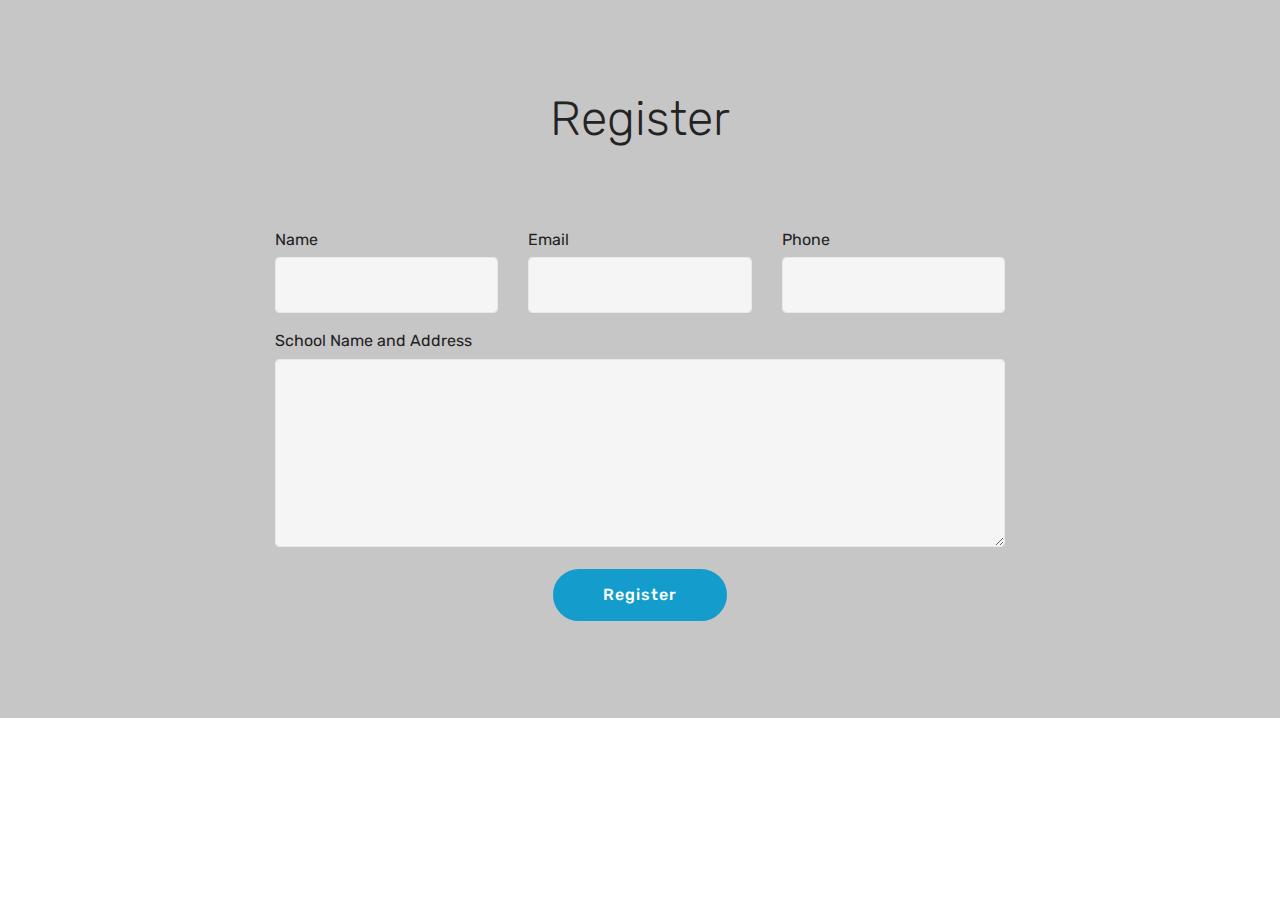
==== commit d32f98d4: "create github pages" ====
--- a/page1.html
+++ b/page1.html
@@ -40,7 +40,7 @@
         <div class="row justify-content-center">
             <div class="media-container-column col-lg-8" data-form-type="formoid">
                 <!---Formbuilder Form--->
-                <form action="https://mobirise.com/" method="POST" class="mbr-form form-with-styler" data-form-title="Mobirise Form"><input type="hidden" name="email" data-form-email="true" value="hB1BNLmMhcJP7CesTWMwfngVbLCgY3oMG1Y60a5XroYvdh6nTPcYZSPxCMXsmNj1gvulukZBfSfb/xo+A41nuF34p+X/sZOYpYKjb6pI/sp1vhNa/QnPUe2onVfWJOkS">
+                <form action="https://mobirise.com/" method="POST" class="mbr-form form-with-styler" data-form-title="Mobirise Form"><input type="hidden" name="email" data-form-email="true" value="vV8Fb9iPh0ZYDzJ/BvWSpB3pWYL4cud3zfS44TH/1UvxyUUJ7UM9O0KbHC08abpPafcibs6Of0lITf3s8+jPkBlx4GlgVIdRqt1Ctr+W4GbaynHAKoEy4Xy9Xpc5HEJV">
                     <div class="row">
                         <div hidden="hidden" data-form-alert="" class="alert alert-success col-12">Thanks for filling out the form!</div>
                         <div hidden="hidden" data-form-alert-danger="" class="alert alert-danger col-12">
@@ -60,7 +60,7 @@
                             <input type="tel" name="phone" data-form-field="Phone" class="form-control display-7" id="phone-form1-8">
                         </div>
                         <div data-for="message" class="col-md-12 form-group">
-                            <label for="message-form1-8" class="form-control-label mbr-fonts-style display-7">Why you choose us?</label>
+                            <label for="message-form1-8" class="form-control-label mbr-fonts-style display-7">School Name and Address</label>
                             <textarea name="message" data-form-field="Message" class="form-control display-7" id="message-form1-8"></textarea>
                         </div>
                         <div class="col-md-12 input-group-btn align-center"><button type="submit" class="btn btn-primary btn-form display-4">Register</button></div>
@@ -72,7 +72,7 @@
 </section>
 
 
-  <section class="engine"><a href="https://mobirise.info/l">free web templates</a></section><script src="assets/web/assets/jquery/jquery.min.js"></script>
+  <section class="engine"><a href="https://mobirise.info/w">html5 templates</a></section><script src="assets/web/assets/jquery/jquery.min.js"></script>
   <script src="assets/popper/popper.min.js"></script>
   <script src="assets/bootstrap/js/bootstrap.min.js"></script>
   <script src="assets/tether/tether.min.js"></script>
